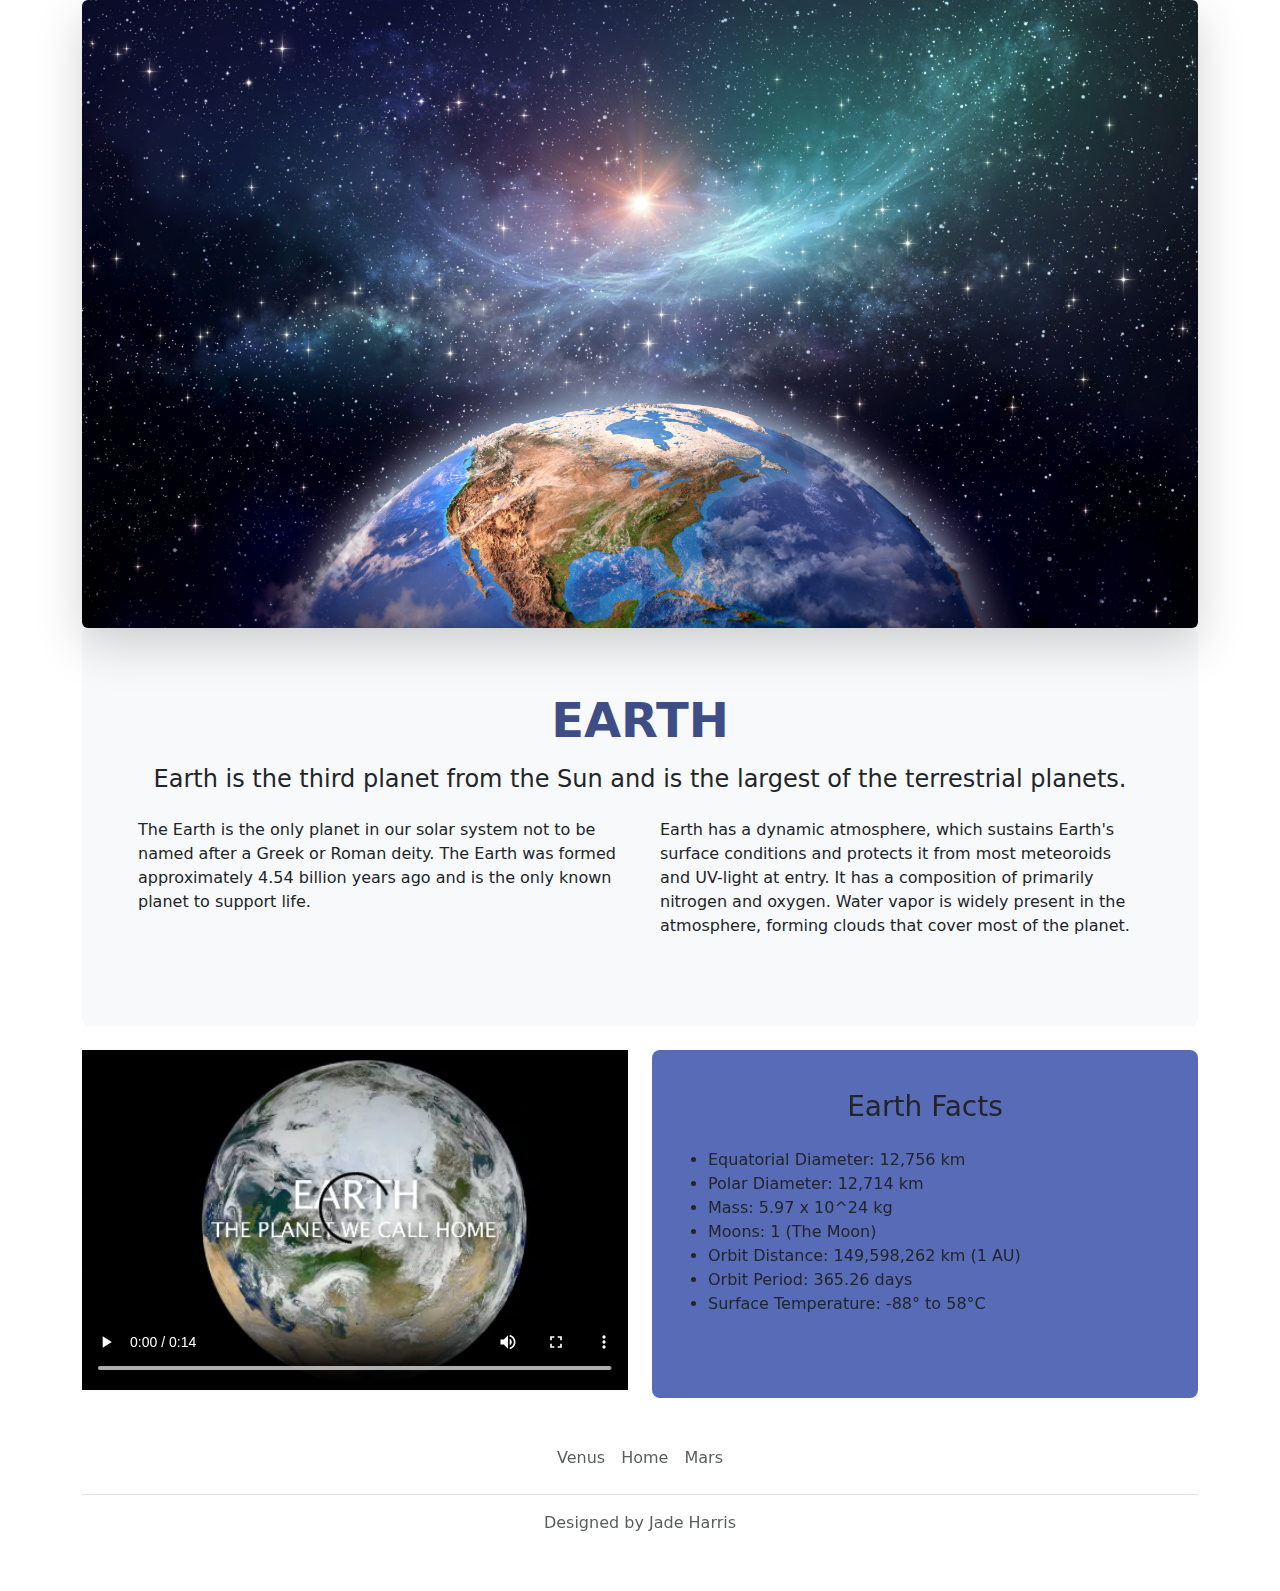
==== solar-system/pages/earth.html @ 6145f2fb "Created remainder of the planet pages" ====
<!DOCTYPE html>
<html lang="en">
  <head>
    <meta charset="UTF-8" />
    <meta name="viewport" content="width=device-width, initial-scale=1.0" />
    <title>Solar System | Earth</title>
    <link rel="stylesheet" href="../style-pages.css" />
    <link
      href="https://cdn.jsdelivr.net/npm/bootstrap@5.3.3/dist/css/bootstrap.min.css"
      rel="stylesheet"
      integrity="sha384-QWTKZyjpPEjISv5WaRU9OFeRpok6YctnYmDr5pNlyT2bRjXh0JMhjY6hW+ALEwIH"
      crossorigin="anonymous"
    />
  </head>
  <body>
    <div class="container">
      <img
        src="../images/earth-hero.png"
        class="img-fluid rounded shadow-lg"
        alt="Earth"
      />
      <div class="p-5 mb-4 bg-body-tertiary rounded-3">
        <div class="py-3">
          <h1
            class="display-5 fw-bold text-uppercase text-center mb-3"
            style="color: #3f4d86"
          >
            Earth
          </h1>
          <h2 class="text-center fs-4 mb-3">
            Earth is the third planet from the Sun and is the largest of the
            terrestrial planets.
          </h2>

          <div class="row">
            <div class="col-md-12 col-lg-6">
              <p class="p-2">
                The Earth is the only planet in our solar system not to be named
                after a Greek or Roman deity. The Earth was formed approximately
                4.54 billion years ago and is the only known planet to support
                life.
              </p>
            </div>
            <div class="col-md-12 col-lg-6">
              <p class="p-2">
                Earth has a dynamic atmosphere, which sustains Earth's surface
                conditions and protects it from most meteoroids and UV-light at
                entry. It has a composition of primarily nitrogen and oxygen.
                Water vapor is widely present in the atmosphere, forming clouds
                that cover most of the planet.
              </p>
            </div>
          </div>
        </div>
      </div>

      <!-- Video and Facts -->

      <div class="row align-items-md-stretch">
        <div class="col-md-6">
          <div class="h-100 rounded-3">
            <video class="video img-fluid" controls>
              <source src="../videos/earth-video.mp4" type="video/mp4" />
            </video>
          </div>
        </div>
        <div class="col-md-6">
          <div class="h-100 p-4 rounded-3" style="background-color: #586bb7">
            <h3 class="text-center p-3">Earth Facts</h3>
            <ul>
              <li>Equatorial Diameter: 12,756 km</li>
              <li>Polar Diameter: 12,714 km</li>
              <li>Mass: 5.97 x 10^24 kg</li>
              <li>Moons: 1 (The Moon)</li>
              <li>Orbit Distance: 149,598,262 km (1 AU)</li>
              <li>Orbit Period: 365.26 days</li>
              <li>Surface Temperature: -88&deg; to 58&deg;C</li>
            </ul>
          </div>
        </div>
      </div>
      <footer class="py-3 my-4">
        <ul class="nav justify-content-center border-bottom pb-3 mb-3">
          <li class="nav-item">
            <a href="./venus.html" class="nav-link px-2 text-body-secondary"
              >Venus</a
            >
          </li>
          <li class="nav-item">
            <a href="../../index.html" class="nav-link px-2 text-body-secondary"
              >Home</a
            >
          </li>
          <li class="nav-item">
            <a href="./mars.html" class="nav-link px-2 text-body-secondary"
              >Mars</a
            >
          </li>
        </ul>
        <p class="text-center text-body-secondary">Designed by Jade Harris</p>
      </footer>
    </div>
  </body>
</html>
---- solar-system/style-pages.css ----
.video {
  width: 100%;
}

li.nav-item a:visited {
  color: #fff;
}
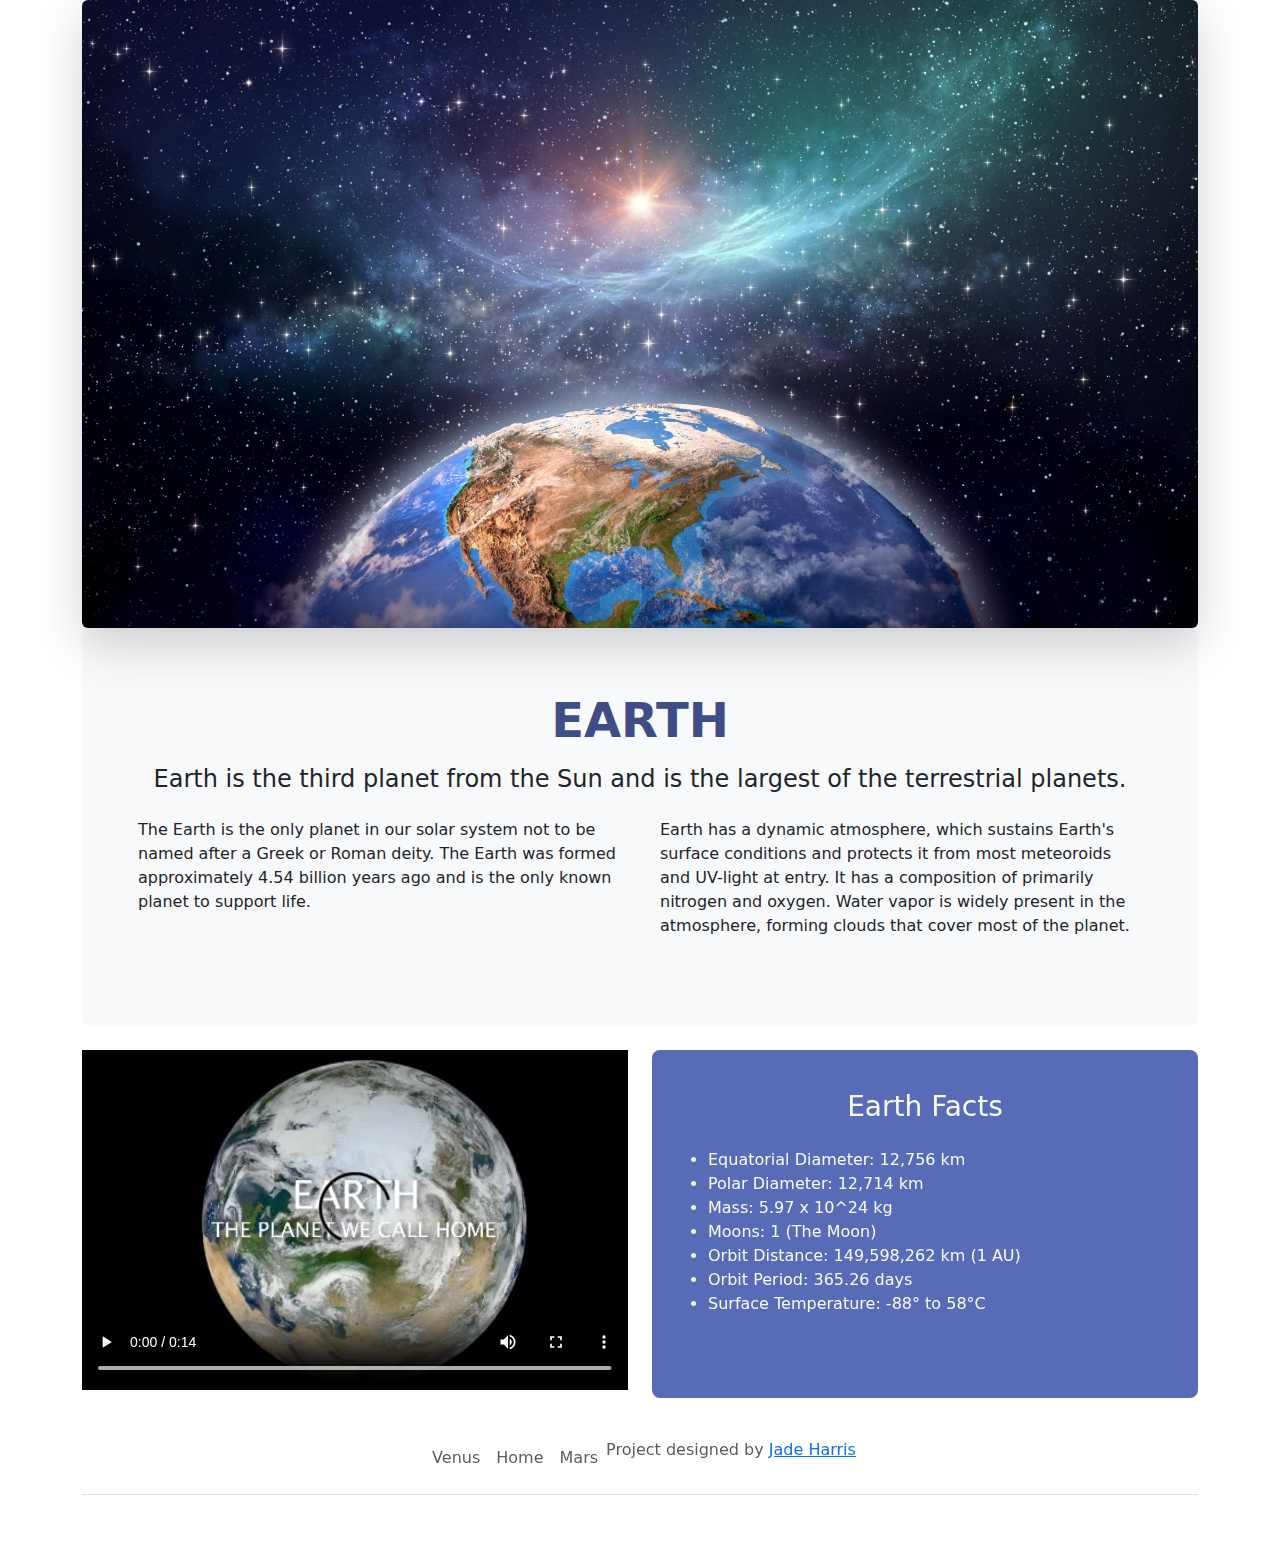
==== commit a7ba8c95: "Created links for each page" ====
--- a/solar-system/pages/earth.html
+++ b/solar-system/pages/earth.html
@@ -66,8 +66,8 @@
         </div>
         <div class="col-md-6">
           <div class="h-100 p-4 rounded-3" style="background-color: #586bb7">
-            <h3 class="text-center p-3">Earth Facts</h3>
-            <ul>
+            <h3 class="text-center text-light p-3">Earth Facts</h3>
+            <ul class="text-light">
               <li>Equatorial Diameter: 12,756 km</li>
               <li>Polar Diameter: 12,714 km</li>
               <li>Mass: 5.97 x 10^24 kg</li>
@@ -96,8 +96,14 @@
               >Mars</a
             >
           </li>
-        </ul>
-        <p class="text-center text-body-secondary">Designed by Jade Harris</p>
+       <p class="text-center text-body-secondary">
+          Project designed by
+          <a
+            href="https://www.linkedin.com/in/jade-h-b623b9242/"
+            target="_blank"
+            >Jade Harris</a
+          >
+        </p>
       </footer>
     </div>
   </body>
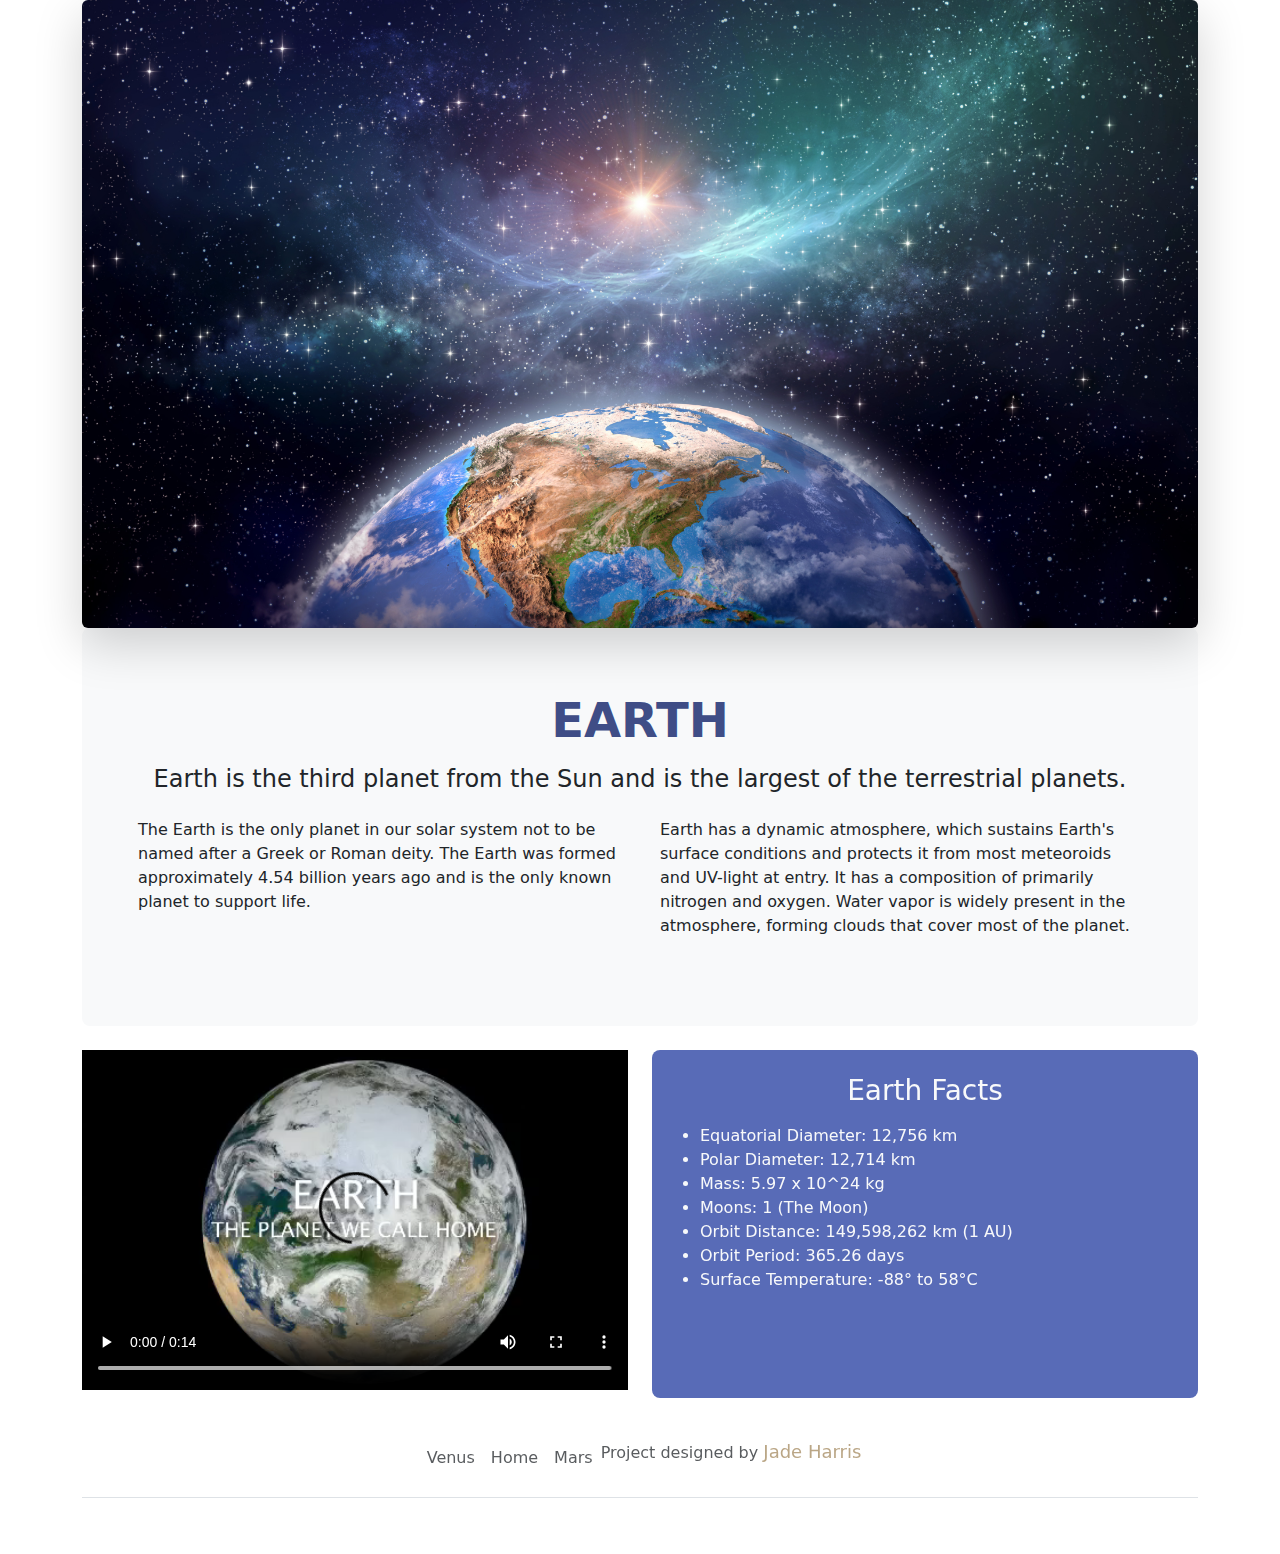
==== commit 4b619a47: "Changed font size on list items" ====
--- a/solar-system/pages/earth.html
+++ b/solar-system/pages/earth.html
@@ -65,9 +65,9 @@
           </div>
         </div>
         <div class="col-md-6">
-          <div class="h-100 p-4 rounded-3" style="background-color: #586bb7">
-            <h3 class="text-center text-light p-3">Earth Facts</h3>
-            <ul class="text-light">
+          <div class="h-100 p-3 rounded-3" style="background-color: #586bb7">
+            <h3 class="text-center text-light p-2">Earth Facts</h3>
+            <ul class="text-light fs-6">
               <li>Equatorial Diameter: 12,756 km</li>
               <li>Polar Diameter: 12,714 km</li>
               <li>Mass: 5.97 x 10^24 kg</li>
--- a/solar-system/style-pages.css
+++ b/solar-system/style-pages.css
@@ -5,3 +5,9 @@
 li.nav-item a:visited {
   color: #fff;
 }
+
+footer p a {
+  text-decoration: none;
+  color: #baa686;
+  font-size: 18px;
+}
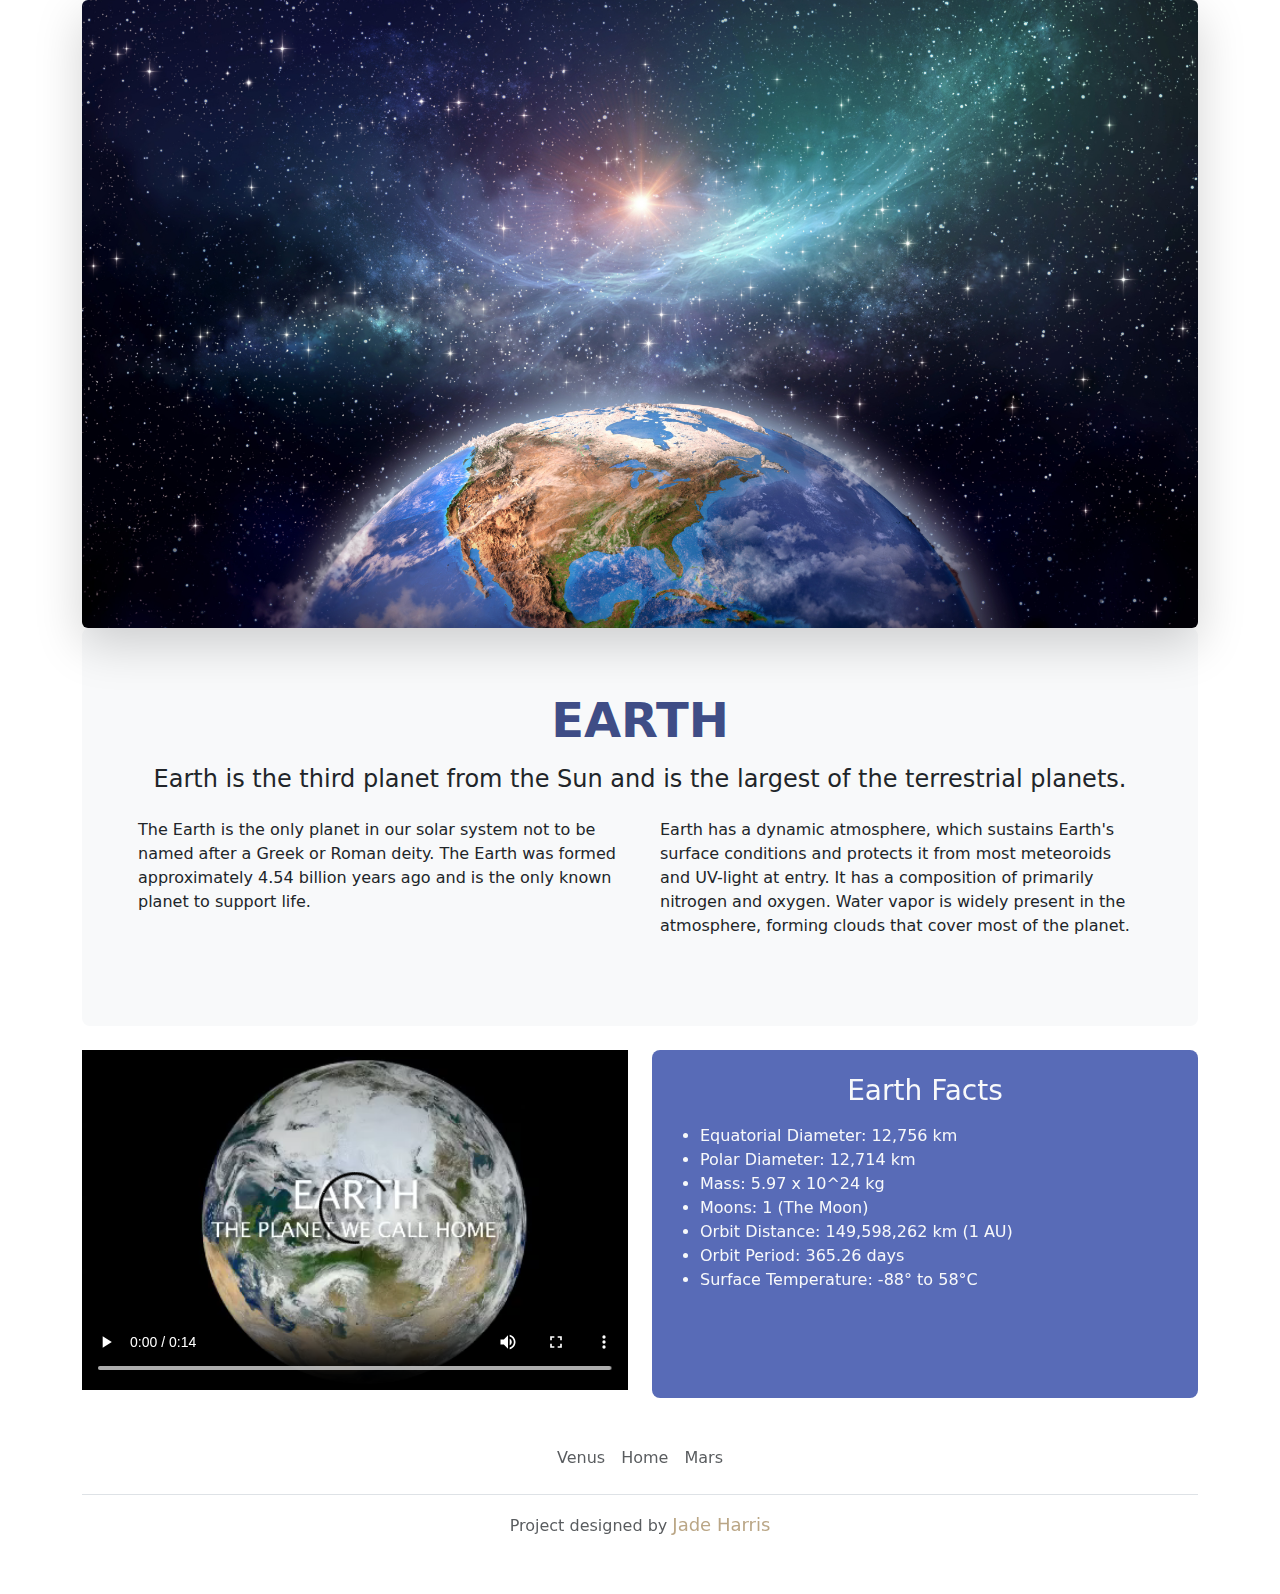
==== commit bce4edbb: "Fixed bugs and spelling" ====
--- a/solar-system/pages/earth.html
+++ b/solar-system/pages/earth.html
@@ -96,7 +96,8 @@
               >Mars</a
             >
           </li>
-       <p class="text-center text-body-secondary">
+        </ul>
+        <p class="text-center text-body-secondary">
           Project designed by
           <a
             href="https://www.linkedin.com/in/jade-h-b623b9242/"
